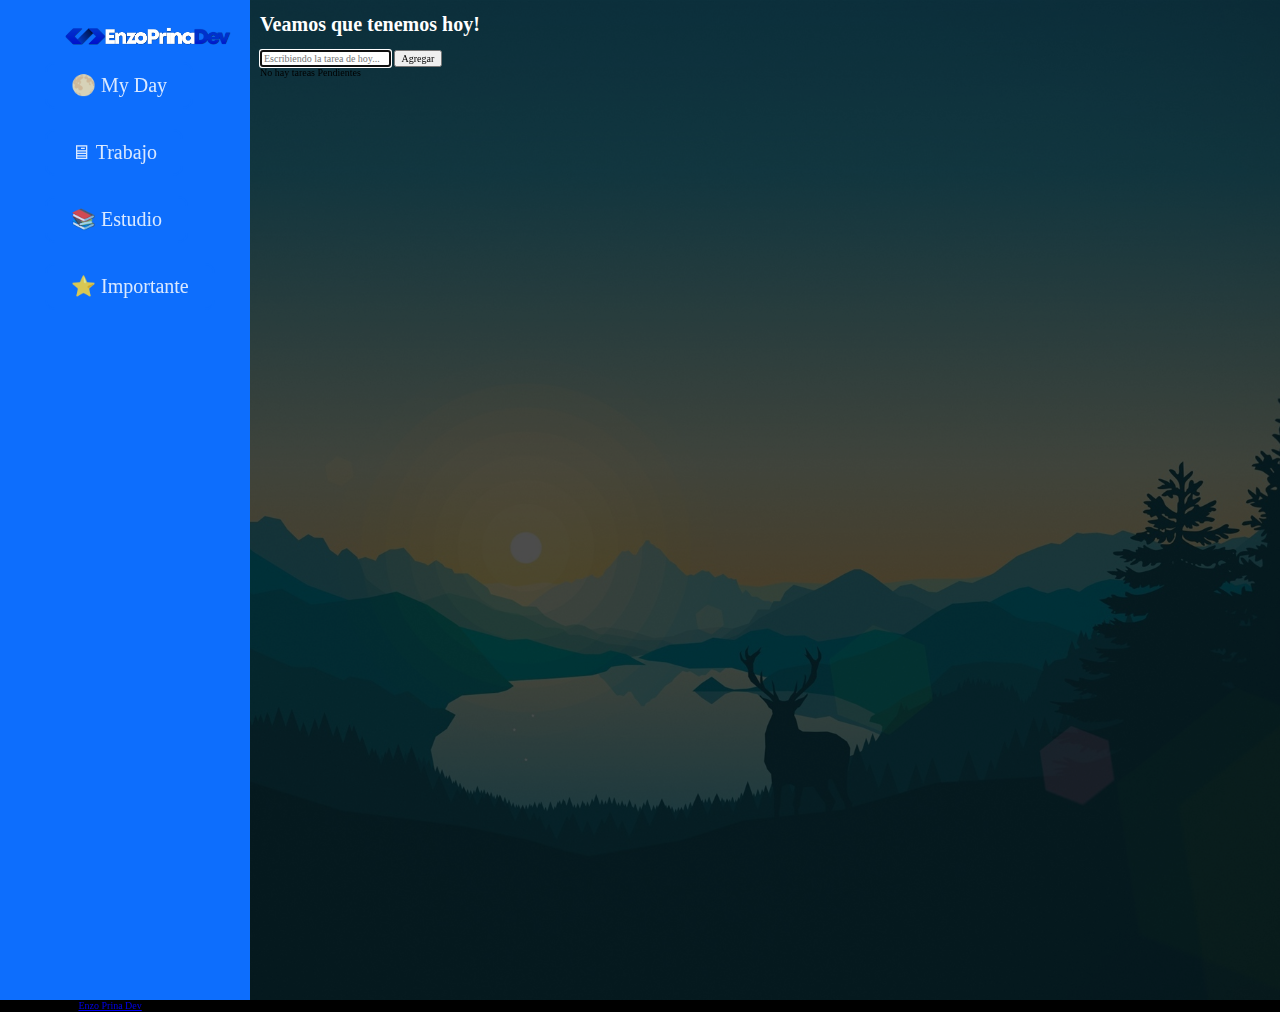
==== index.html @ c1c810ad "Migrando mis archivos a repositorio" ====
<!DOCTYPE html>
<html lang="en">
<head>
    <meta charset="UTF-8">
    <meta http-equiv="X-UA-Compatible" content="IE=edge">
    <meta name="viewport" content="width=device-width, initial-scale=1.0">
    <link href="https://cdn.jsdelivr.net/npm/bootstrap@5.2.0-beta1/dist/css/bootstrap.min.css" rel="stylesheet" integrity="sha384-0evHe/X+R7YkIZDRvuzKMRqM+OrBnVFBL6DOitfPri4tjfHxaWutUpFmBp4vmVor" crossorigin="anonymous">
    <link rel="stylesheet" href="./css/style.css">
    <link rel="stylesheet" href="./css/normalize.css">
    <link rel="stylesheet" href="https://cdnjs.cloudflare.com/ajax/libs/font-awesome/6.1.1/css/all.min.css" integrity="sha512-KfkfwYDsLkIlwQp6LFnl8zNdLGxu9YAA1QvwINks4PhcElQSvqcyVLLD9aMhXd13uQjoXtEKNosOWaZqXgel0g==" crossorigin="anonymous" referrerpolicy="no-referrer">
    <link href="https://fonts.googleapis.com/css2?family=Roboto:ital,wght@0,300;0,400;0,700;0,900;1,300&display=swap" rel="stylesheet">
    <link rel="icon" href="./images/logos-07.png">
    <title>ToDoList</title>
</head>
<body>
<div class="container-grid">

    <div class="sidebar">
        <div>
           
            <ul  class="botones">
                <img href="index.html" class="logo-app" src="./images/logos-05.png" alt="logo">
                
                <li>
                    <button href="MyDay.html"  class="boton">🌕 My Day </button>
                </li>
                <li>
                    <button href="#"  class="boton"> 🖥 Trabajo </button>
                </li>
                <li>
                    <button href="#"  class="boton"> 📚 Estudio </button>
                </li>
                <li>
                    <button href="#" class="boton"> ⭐ Importante </button>
                </li>
            </ul>
        </div>
    </div>
    

    <div class="container-ToDo">
        <h1 class="text-center my-5">Veamos que tenemos hoy!</h1>

    <form id="formulario" class="d-grid gap-2">
        <input 
        type="text"
        placeholder="Escribiendo la tarea de hoy..."
        class="form-control my-2"
        id="input"
        autofocus
        >
        <button class="btn btn-block btn-primary w-auto p-3" type="submit">Agregar</button>
    </form>

        <div id="lista-tareas" class="mt-3">
            <!--<div class="alert alert-dark text-center">
                No hay tareas Pendientes
            </div> -->
        </div>
    </div>

    <template id="template">
        <div class="alert alert-warning d-flex justify-content-between align-items-center">
            <p class="m-0">Tarea #1</p>
          <h3 class="m-0">
              <i class="fas fa-circle-check text-success" role="button"></i>
              <i class="fas fa-circle-minus text-danger" role="button"></i>
          </h3>
      </div>
    </template>
</div>


<!-- FOOTER 2 -->

<footer class="bg-dark text-center color-white">
    <!-- Grid container -->
    <div class="container p-2 pb-0">
      <!-- Section: Social media -->
      <section class="mb-2">

        <!-- Google 
        <a class="btn btn-outline-light btn-floating m-1" href="#!" role="button"
          ><i class="fab fa-google"></i
        ></a> -->
  
        <!-- Instagram -->
        <a class="btn btn-outline-light btn-floating m-1" href="https://www.instagram.com/prinaenzo/?hl=es" role="button"
          ><i class="fab fa-instagram"></i
        ></a>
  
        <!-- Linkedin -->
        <a class="btn btn-outline-light btn-floating m-1" href="https://www.linkedin.com/in/enzo-prina-0b7a1b1b3/" role="button"
          ><i class="fab fa-linkedin-in"></i
        ></a>
  
        <!-- Github -->
        <a class="btn btn-outline-light btn-floating m-1" href="https://github.com/EnzoPrina" role="button"
          ><i class="fab fa-github"></i
        ></a>
      </section>
      <!-- Section: Social media -->
    </div>
    <!-- Grid container -->
  
    <!-- Copyright -->
    <div class="text-center text-white p-3" style="background-color: rgba(0, 0, 0, 0.116);">
      © 2022 Copyright:
      <a class="text-white" href="#Portafolio">Enzo Prina Dev</a>
    </div>
    <!-- Copyright -->
  </footer>







    <script src="app.js"></script>
</body>
</html>
---- css/style.css ----
:root {
    --primario: #FFFFFF;
    --primarioOscuro: #c2c2c2;
    --azul: #0d6efd;
    --secundario: #ffffff;
    --secundarioOscuro: #23202E;
    --blanco: #ffffff;
    --negro: #000000;

    --fuentePrincipal: 'Roboto', sans-serif;

   --ss: #4C575F;
   --ss: #A5BDB1;

   --ss:#EDACA2;
   --ss:#D188A1;
   --ss: #38506B;



}

html {
    box-sizing: border-box;
    font-size: 62.5%;
  }

  *, *:before, *:after {
    box-sizing: inherit;
  }

body {
    background: rgba(0, 0, 0, 0.7) url(../images/fondo.jpg);
    background-blend-mode: darken;
    background-size: 10rem;
    height: auto;
    background-size: cover;
  background-repeat:no-repeat;
  background-position: center center;
}


.container-grid {
    display: grid;
    grid-template-columns: 250px 1fr;
    grid-gap: 1rem;
}




.container-ToDo {
    grid-column: 2 / 3;
    gap: 2rem;
}

@media (min-width: 768px) {
    .container-ToDo {
        grid-template-columns: repeat(3, 1fr);
    }
}

h1 {
    color: var(--blanco);
    font-weight: 700;
}


.sidebar {
    background-color: var(--azul);
    border: none 1px solid;
    width: 25rem;
    height: 100rem;
}

.logo-app {
    max-width: 20rem;
    padding: 1rem 0 0 1rem;
    text-shadow: 2px 2px 5px rgb(0, 0, 0);
}

/* BOTONES */

.boton {
    color: rgba(255, 255, 255, 0.849) !important;
    font-size: 2rem;
    font-weight: 300;
    padding: 0.5em 1.2em;
    background: var(--azul);
    border: 2px solid;
    border-color: var(--azul);
    position: relative;
    border-radius: 1rem;
}
  
  .boton:before {
    content:"";
    position: absolute;
    top: 0px;
    left: 0px;
    width: 0px;
    height: 100%;
    background: rgba(255, 255, 255, 0.1);
    transition: all 1s ease;

  }
  .boton:hover:before {
  width: 100%;
  }

  ul {
    list-style: none;
    color: var(--blanco);
  }

  li {
    padding: 1rem .5rem 1rem .5rem;   
  }

  .footer {
    text-align: center;

  }
  
.color-white {
  background-color: var(--negro);
}
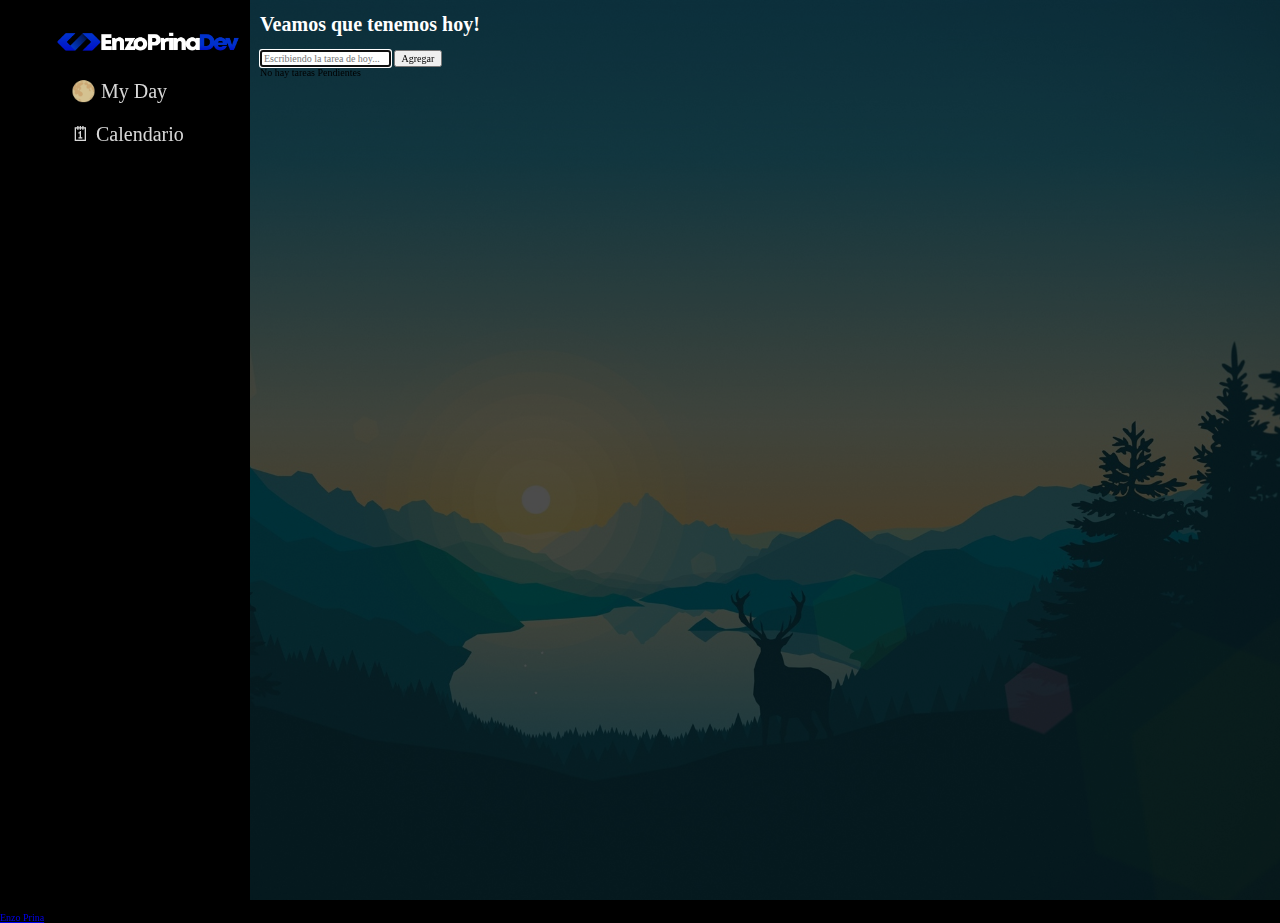
==== commit 1edbab8c: "terminado" ====
--- a/index.html
+++ b/index.html
@@ -5,8 +5,9 @@
     <meta http-equiv="X-UA-Compatible" content="IE=edge">
     <meta name="viewport" content="width=device-width, initial-scale=1.0">
     <link href="https://cdn.jsdelivr.net/npm/bootstrap@5.2.0-beta1/dist/css/bootstrap.min.css" rel="stylesheet" integrity="sha384-0evHe/X+R7YkIZDRvuzKMRqM+OrBnVFBL6DOitfPri4tjfHxaWutUpFmBp4vmVor" crossorigin="anonymous">
-    <link rel="stylesheet" href="./css/style.css">
-    <link rel="stylesheet" href="./css/normalize.css">
+    <link rel="stylesheet" href="/public/css/style.css">
+    <link rel="stylesheet" href="/public/css/normalize.css">
+    
     <link rel="stylesheet" href="https://cdnjs.cloudflare.com/ajax/libs/font-awesome/6.1.1/css/all.min.css" integrity="sha512-KfkfwYDsLkIlwQp6LFnl8zNdLGxu9YAA1QvwINks4PhcElQSvqcyVLLD9aMhXd13uQjoXtEKNosOWaZqXgel0g==" crossorigin="anonymous" referrerpolicy="no-referrer">
     <link href="https://fonts.googleapis.com/css2?family=Roboto:ital,wght@0,300;0,400;0,700;0,900;1,300&display=swap" rel="stylesheet">
     <link rel="icon" href="./images/logos-07.png">
@@ -19,20 +20,14 @@
         <div>
            
             <ul  class="botones">
-                <img href="index.html" class="logo-app" src="./images/logos-05.png" alt="logo">
+                <img href="index.html" class="logo-app" src="./public/images/logos-05.png" alt="logo">
                 
                 <li>
-                    <button href="MyDay.html"  class="boton">🌕 My Day </button>
+                    <a href="index.html"  class="boton">🌕 My Day </a>
                 </li>
                 <li>
-                    <button href="#"  class="boton"> 🖥 Trabajo </button>
-                </li>
-                <li>
-                    <button href="#"  class="boton"> 📚 Estudio </button>
-                </li>
-                <li>
-                    <button href="#" class="boton"> ⭐ Importante </button>
-                </li>
+                  <a href="calendario.html" class="boton"> 🗓 Calendario </a>
+              </li>
             </ul>
         </div>
     </div>
@@ -105,8 +100,11 @@
   
     <!-- Copyright -->
     <div class="text-center text-white p-3" style="background-color: rgba(0, 0, 0, 0.116);">
-      © 2022 Copyright:
-      <a class="text-white" href="#Portafolio">Enzo Prina Dev</a>
+      <div id="fecha">
+        © 2022 Copyright:
+      </div>
+      
+      <a class="text-white" href="https://enzoprina.netlify.app/">Enzo Prina</a>
     </div>
     <!-- Copyright -->
   </footer>
@@ -117,6 +115,6 @@
 
 
 
-    <script src="app.js"></script>
+    <script src="/public/app.js"></script>
 </body>
 </html>--- a/public/css/style.css
+++ b/public/css/style.css
@@ -0,0 +1,133 @@
+:root {
+    --primario: #FFFFFF;
+    --primarioOscuro: #c2c2c2;
+    --azul: #0d6efd;
+    --secundario: #ffffff;
+    --secundarioOscuro: #23202E;
+    --blanco: #ffffff;
+    --negro: #000000;
+
+    --fuentePrincipal: 'Roboto', sans-serif;
+
+   --ss: #4C575F;
+   --ss: #A5BDB1;
+
+   --ss:#EDACA2;
+   --ss:#D188A1;
+   --ss: #38506B;
+
+
+
+}
+
+html {
+    box-sizing: border-box;
+    font-size: 62.5%;
+  }
+
+  *, *:before, *:after {
+    box-sizing: inherit;
+  }
+
+body {
+    background: rgba(0, 0, 0, 0.7) url(/public/images/fondo.jpg);
+    background-blend-mode: darken;
+    background-size: 10rem;
+    height: auto;
+    background-size: cover;
+  background-repeat:no-repeat;
+  background-position: center center;
+}
+
+
+.container-grid {
+    display: grid;
+    grid-template-columns: 250px 1fr;
+    grid-gap: 1rem;
+}
+
+
+
+
+.container-ToDo {
+    grid-column: 2 / 3;
+    gap: 2rem;
+}
+
+@media (min-width: 768px) {
+    .container-ToDo {
+        grid-template-columns: repeat(3, 1fr);
+    }
+}
+
+h1 {
+    color: var(--blanco);
+    font-weight: 700;
+}
+
+
+.sidebar {
+    background-color: var(--negro);
+    border: none 1px solid;
+    width: 25rem;
+    height: 100vh;
+}
+
+
+/* BOTONES */
+
+.botones {
+  padding-top: 4px;
+}
+.logo-app {
+  max-width: 100%;
+  padding: 10px 0;
+}
+
+
+.boton {
+    color: rgba(255, 255, 255, 0.849) !important;
+    font-size: 2rem;
+    font-weight: 300;
+    padding: 0.5em 1.2em;
+    background: var(--negro);
+    border: 2px solid;
+    border-color: var(--negro);
+    position: relative;
+    border-radius: 1rem;
+    text-decoration: none;
+    margin: 10rem 0;
+}
+  
+  .boton:before {
+    content:"";
+    position: absolute;
+    top: 0px;
+    left: 0px;
+    width: 0px;
+    height: 100%;
+    background: rgba(255, 255, 255, 0.1);
+    transition: all 1s ease;
+
+  }
+  .boton:hover:before {
+  width: 100%;
+  }
+
+  ul {
+    list-style: none;
+    color: var(--blanco);
+  }
+
+  li {
+    padding: 1rem .5rem 1rem .5rem;   
+  }
+
+  .footer {
+    text-align: center;
+
+  }
+  
+.color-white {
+  background-color: var(--negro);
+}